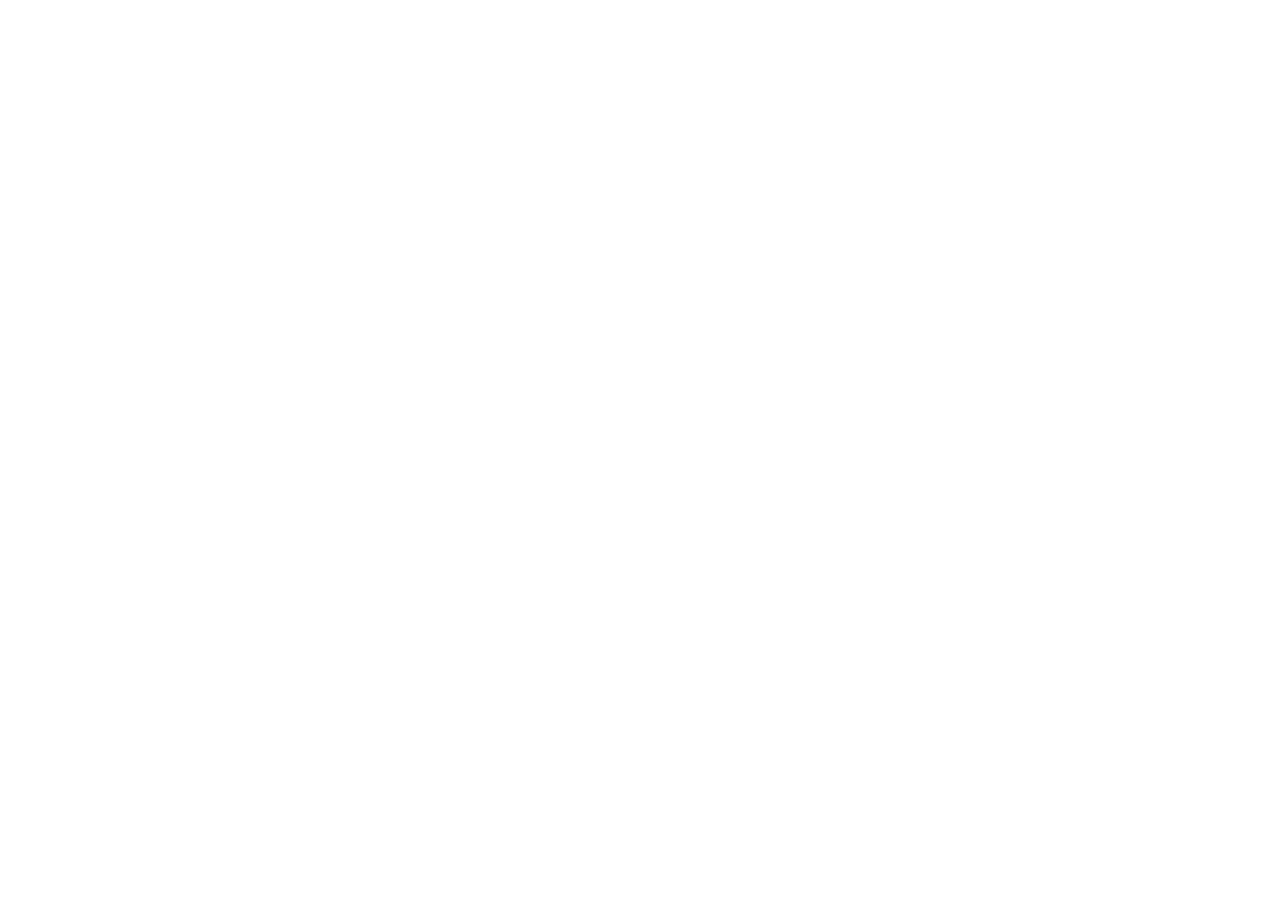
==== CafeMenu/index.html @ 3ace5423 "create index.html" ====
<!DOCTYPE html>
<html lang="en">
  <head>
    <meta charset="UTF-8" />
    <meta name="viewport" content="width=device-width, initial-scale=1.0" />
    <title>Cafe Menu</title>
  </head>
  <body>
    <main></main>
  </body>
</html>
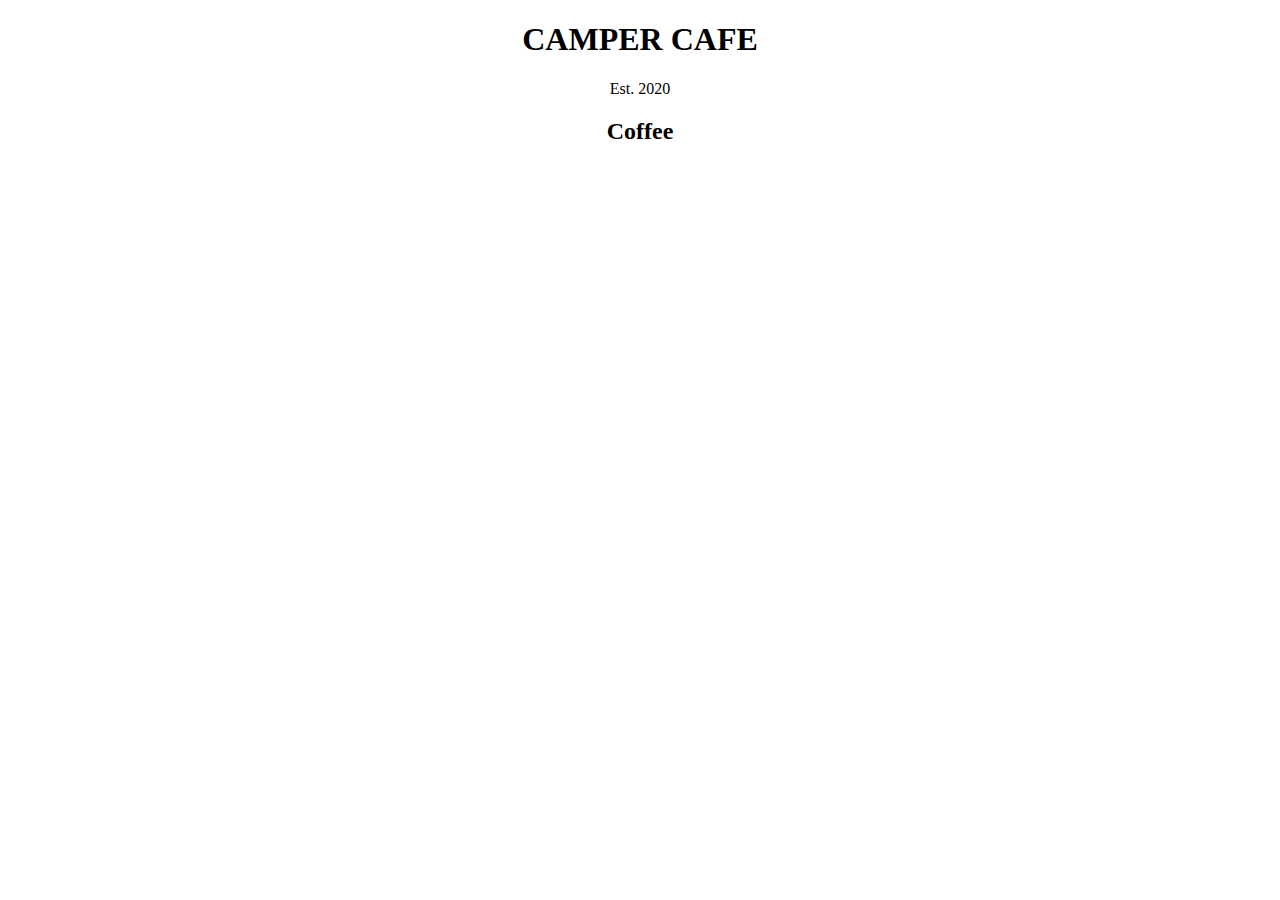
==== commit 53166036: "create styles.css" ====
--- a/CafeMenu/index.html
+++ b/CafeMenu/index.html
@@ -4,8 +4,15 @@
     <meta charset="UTF-8" />
     <meta name="viewport" content="width=device-width, initial-scale=1.0" />
     <title>Cafe Menu</title>
+    <link rel="stylesheet" href="./styles.css" />
   </head>
   <body>
-    <main></main>
+    <main>
+      <h1>CAMPER CAFE</h1>
+      <p>Est. 2020</p>
+      <section>
+        <h2>Coffee</h2>
+      </section>
+    </main>
   </body>
 </html>
--- a/CafeMenu/styles.css
+++ b/CafeMenu/styles.css
@@ -0,0 +1,5 @@
+h1,
+h2,
+p {
+  text-align: center;
+}
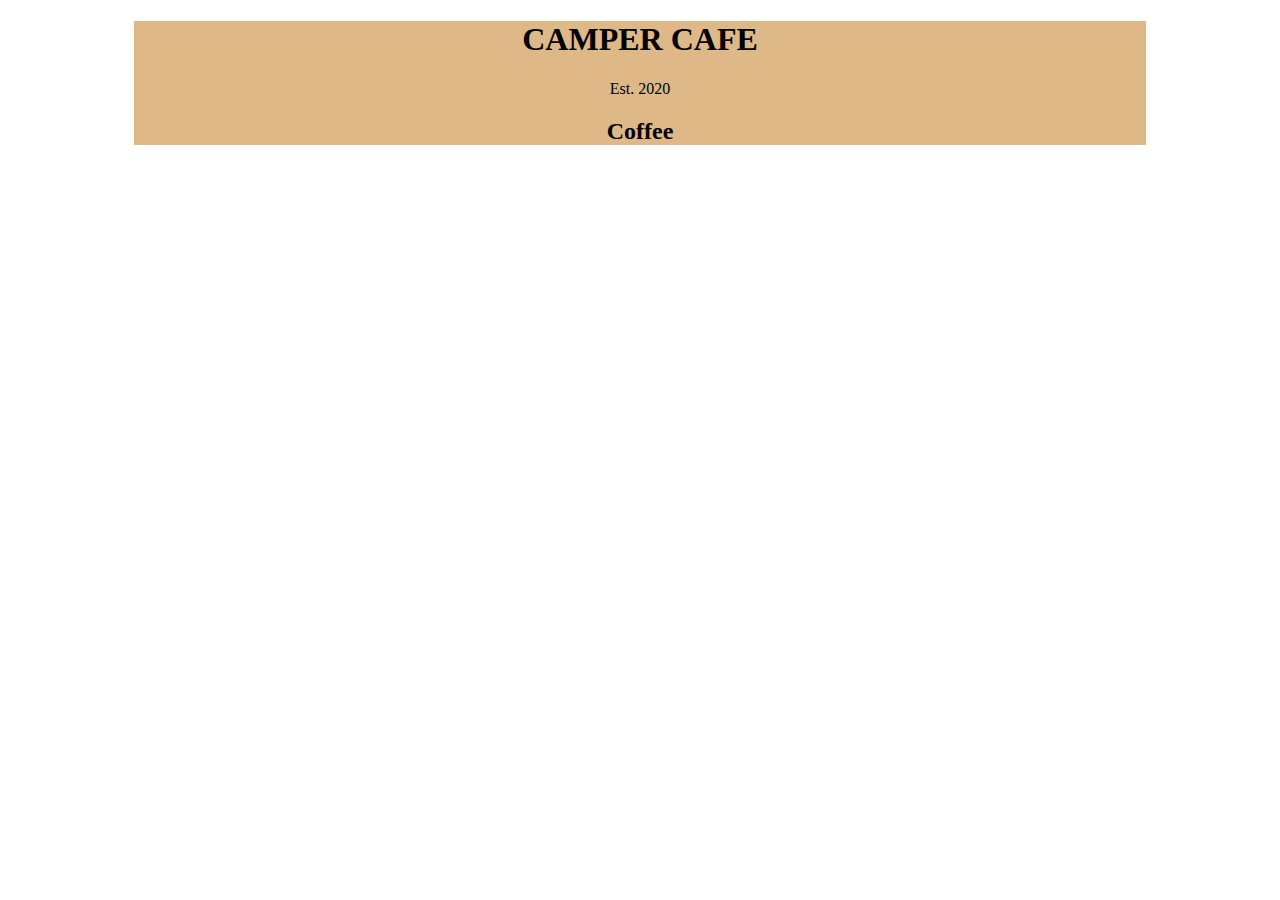
==== commit bc73da59: "background change" ====
--- a/CafeMenu/index.html
+++ b/CafeMenu/index.html
@@ -7,12 +7,14 @@
     <link rel="stylesheet" href="./styles.css" />
   </head>
   <body>
-    <main>
-      <h1>CAMPER CAFE</h1>
-      <p>Est. 2020</p>
-      <section>
-        <h2>Coffee</h2>
-      </section>
-    </main>
+    <div class="menu">
+      <main>
+        <h1>CAMPER CAFE</h1>
+        <p>Est. 2020</p>
+        <section>
+          <h2>Coffee</h2>
+        </section>
+      </main>
+    </div>
   </body>
 </html>
--- a/CafeMenu/styles.css
+++ b/CafeMenu/styles.css
@@ -1,3 +1,12 @@
+body {
+  background-image: url(https://cdn.freecodecamp.org/curriculum/css-cafe/beans.jpg);
+}
+.menu {
+  width: 80%;
+  background-color: burlywood;
+  margin-left: auto;
+  margin-right: auto;
+}
 h1,
 h2,
 p {
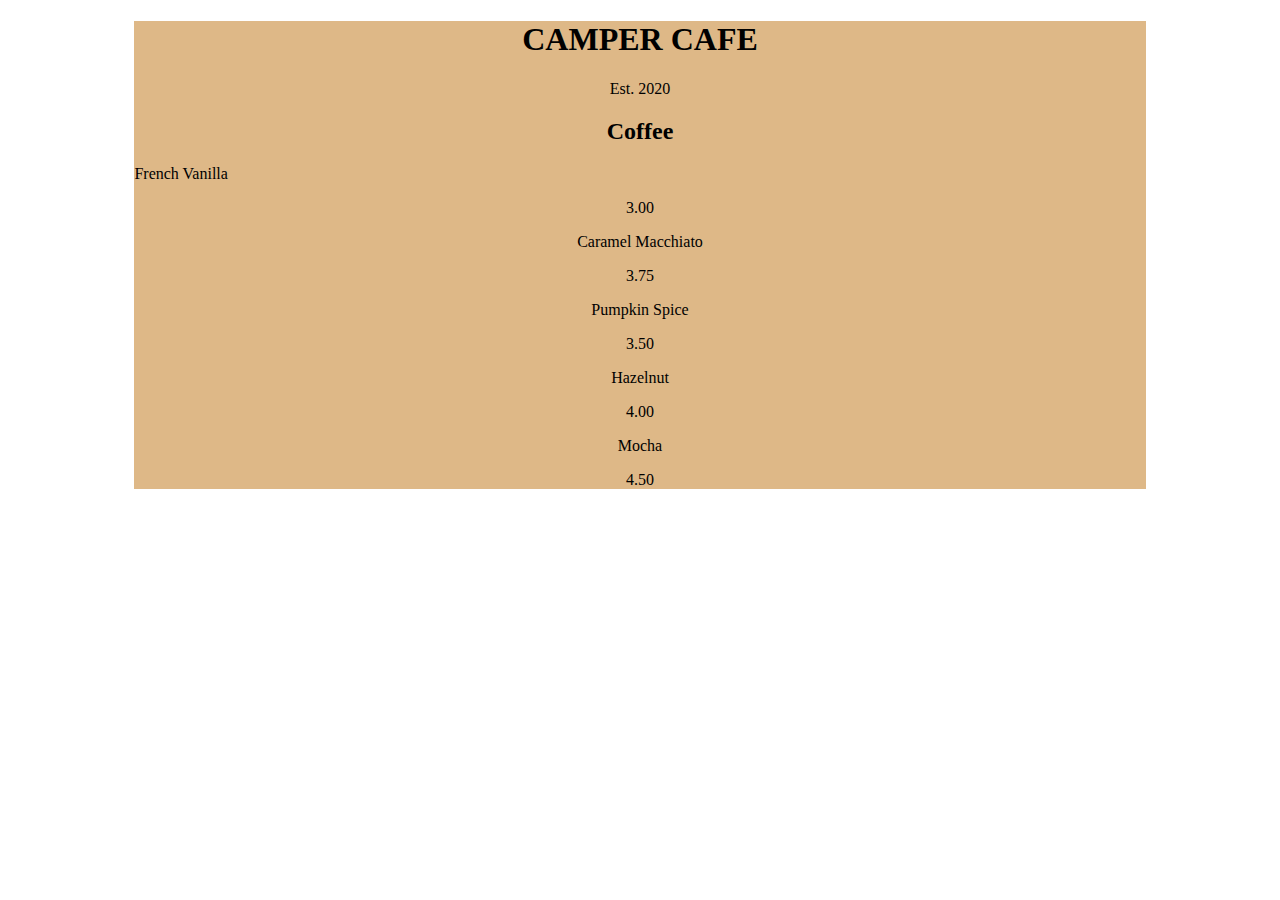
==== commit b4e3ecf3: "create 4*articles" ====
--- a/CafeMenu/index.html
+++ b/CafeMenu/index.html
@@ -13,6 +13,26 @@
         <p>Est. 2020</p>
         <section>
           <h2>Coffee</h2>
+          <article>
+            <p class="flavor">French Vanilla</p>
+            <p>3.00</p>
+          </article>
+          <article>
+            <p>Caramel Macchiato</p>
+            <p>3.75</p>
+          </article>
+          <article>
+            <p>Pumpkin Spice</p>
+            <p>3.50</p>
+          </article>
+          <article>
+            <p>Hazelnut</p>
+            <p>4.00</p>
+          </article>
+          <article>
+            <p>Mocha</p>
+            <p>4.50</p>
+          </article>
         </section>
       </main>
     </div>
--- a/CafeMenu/styles.css
+++ b/CafeMenu/styles.css
@@ -12,3 +12,6 @@
 p {
   text-align: center;
 }
+.flavor {
+  text-align: left;
+}
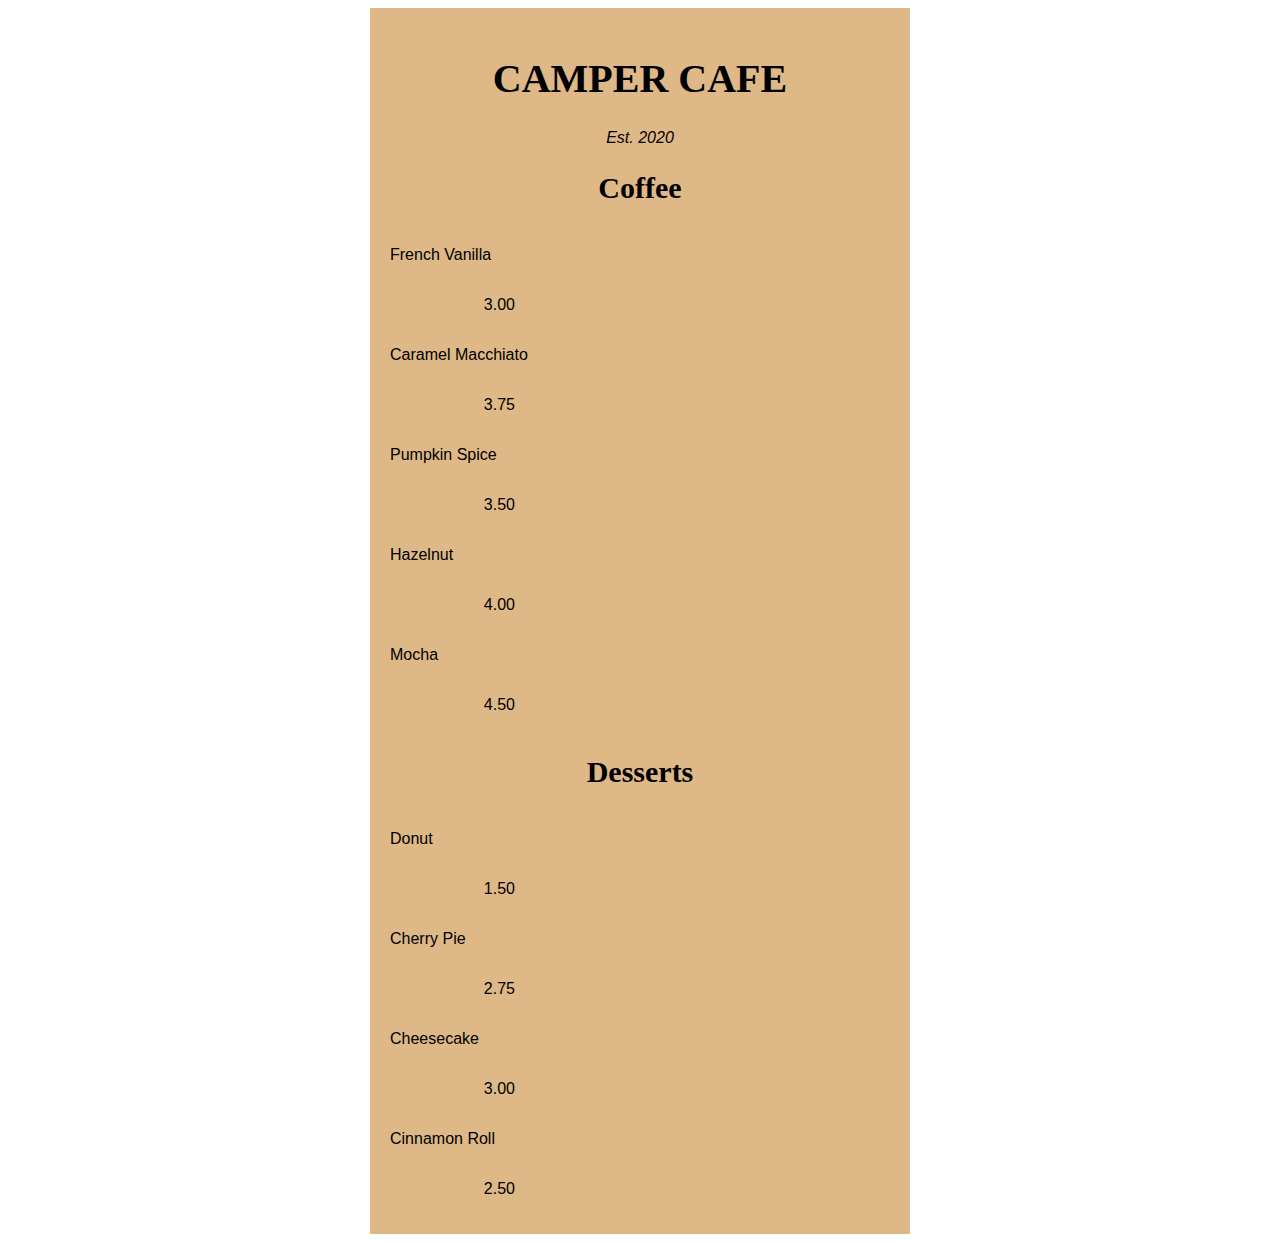
==== commit d9e164da: "add style" ====
--- a/CafeMenu/index.html
+++ b/CafeMenu/index.html
@@ -10,28 +10,47 @@
     <div class="menu">
       <main>
         <h1>CAMPER CAFE</h1>
-        <p>Est. 2020</p>
+        <p class="established">Est. 2020</p>
         <section>
           <h2>Coffee</h2>
-          <article>
+          <article class="item">
             <p class="flavor">French Vanilla</p>
-            <p>3.00</p>
+            <p class="price">3.00</p>
           </article>
-          <article>
-            <p>Caramel Macchiato</p>
-            <p>3.75</p>
+          <article class="item">
+            <p class="flavor">Caramel Macchiato</p>
+            <p class="price">3.75</p>
           </article>
-          <article>
-            <p>Pumpkin Spice</p>
-            <p>3.50</p>
+          <article class="item">
+            <p class="flavor">Pumpkin Spice</p>
+            <p class="price">3.50</p>
           </article>
-          <article>
-            <p>Hazelnut</p>
-            <p>4.00</p>
+          <article class="item">
+            <p class="flavor">Hazelnut</p>
+            <p class="price">4.00</p>
           </article>
-          <article>
-            <p>Mocha</p>
-            <p>4.50</p>
+          <article class="item">
+            <p class="flavor">Mocha</p>
+            <p class="price">4.50</p>
+          </article>
+        </section>
+        <section>
+          <h2>Desserts</h2>
+          <article class="item">
+            <p class="dessert">Donut</p>
+            <p class="price">1.50</p>
+          </article>
+          <article class="item">
+            <p class="dessert">Cherry Pie</p>
+            <p class="price">2.75</p>
+          </article>
+          <article class="item">
+            <p class="dessert">Cheesecake</p>
+            <p class="price">3.00</p>
+          </article>
+          <article class="item">
+            <p class="dessert">Cinnamon Roll</p>
+            <p class="price">2.50</p>
           </article>
         </section>
       </main>
--- a/CafeMenu/styles.css
+++ b/CafeMenu/styles.css
@@ -1,17 +1,42 @@
 body {
   background-image: url(https://cdn.freecodecamp.org/curriculum/css-cafe/beans.jpg);
+  font-family: sans-serif;
 }
 .menu {
   width: 80%;
   background-color: burlywood;
   margin-left: auto;
   margin-right: auto;
+  padding: 20px;
+  max-width: 500px;
 }
 h1,
 h2,
 p {
   text-align: center;
 }
-.flavor {
+.established {
+  font-style: italic;
+}
+h1,
+h2 {
+  font-family: Impact, serif;
+}
+h1 {
+  font-size: 40px;
+}
+h2 {
+  font-size: 30px;
+}
+.flavor,
+.dessert {
   text-align: left;
+  width: 75%;
 }
+.price {
+  text-align: right;
+  width: 25%;
+}
+.item p {
+  display: inline-block;
+}
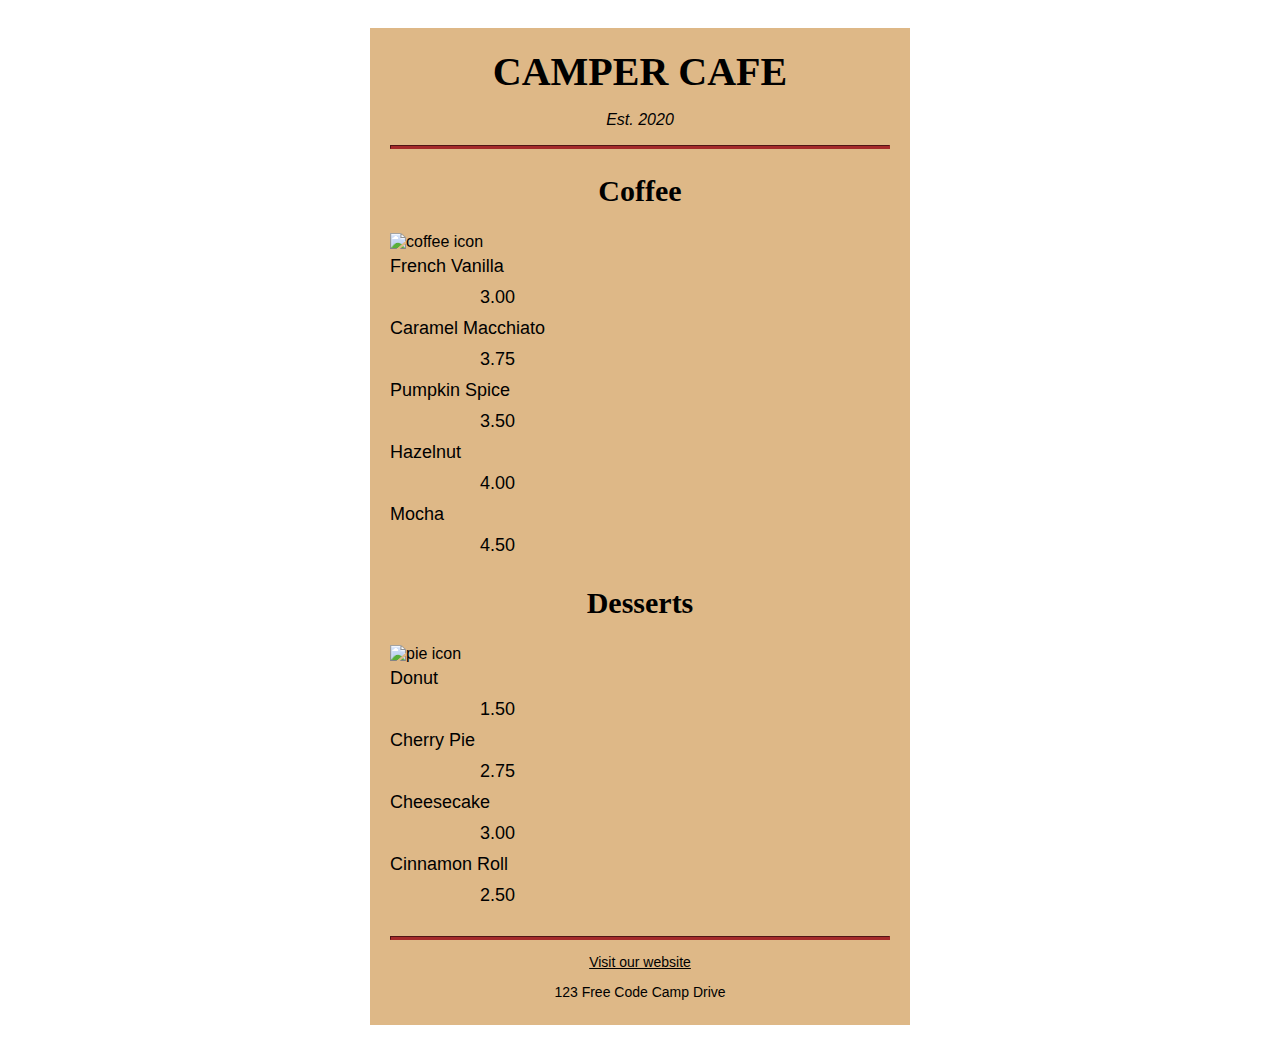
==== commit 5286c6f9: "add imgs" ====
--- a/CafeMenu/index.html
+++ b/CafeMenu/index.html
@@ -11,8 +11,13 @@
       <main>
         <h1>CAMPER CAFE</h1>
         <p class="established">Est. 2020</p>
+        <hr />
         <section>
           <h2>Coffee</h2>
+          <img
+            src="https://cdn.freecodecamp.org/curriculum/css-cafe/coffee.jpg"
+            alt="coffee icon"
+          />
           <article class="item">
             <p class="flavor">French Vanilla</p>
             <p class="price">3.00</p>
@@ -36,6 +41,10 @@
         </section>
         <section>
           <h2>Desserts</h2>
+          <img
+            src="https://cdn.freecodecamp.org/curriculum/css-cafe/pie.jpg"
+            alt="pie icon"
+          />
           <article class="item">
             <p class="dessert">Donut</p>
             <p class="price">1.50</p>
@@ -54,6 +63,11 @@
           </article>
         </section>
       </main>
+      <hr class="bottom-line" />
+      <footer>
+        <p><a href="https://www.freecodecamp.org">Visit our website</a></p>
+        <p class="address">123 Free Code Camp Drive</p>
+      </footer>
     </div>
   </body>
 </html>
--- a/CafeMenu/styles.css
+++ b/CafeMenu/styles.css
@@ -1,6 +1,7 @@
 body {
   background-image: url(https://cdn.freecodecamp.org/curriculum/css-cafe/beans.jpg);
   font-family: sans-serif;
+  padding: 20px;
 }
 .menu {
   width: 80%;
@@ -24,6 +25,8 @@
 }
 h1 {
   font-size: 40px;
+  margin-top: 0;
+  margin-bottom: 15px;
 }
 h2 {
   font-size: 30px;
@@ -39,4 +42,39 @@
 }
 .item p {
   display: inline-block;
+  margin-top: 5px;
+  margin-bottom: 5px;
+  font-size: 18px;
 }
+hr {
+  height: 2px;
+  background-color: brown;
+  border-color: brown;
+}
+.bottom-line {
+  margin-top: 25px;
+}
+img {
+  display: block;
+  margin-left: auto;
+  margin-right: auto;
+}
+/* FOOTER */
+footer {
+  font-size: 14px;
+}
+a {
+  color: black;
+}
+a:visited {
+  color: black;
+}
+a:hover {
+  color: brown;
+}
+a:active {
+  color: brown;
+}
+.address {
+  margin-bottom: 5px;
+}
